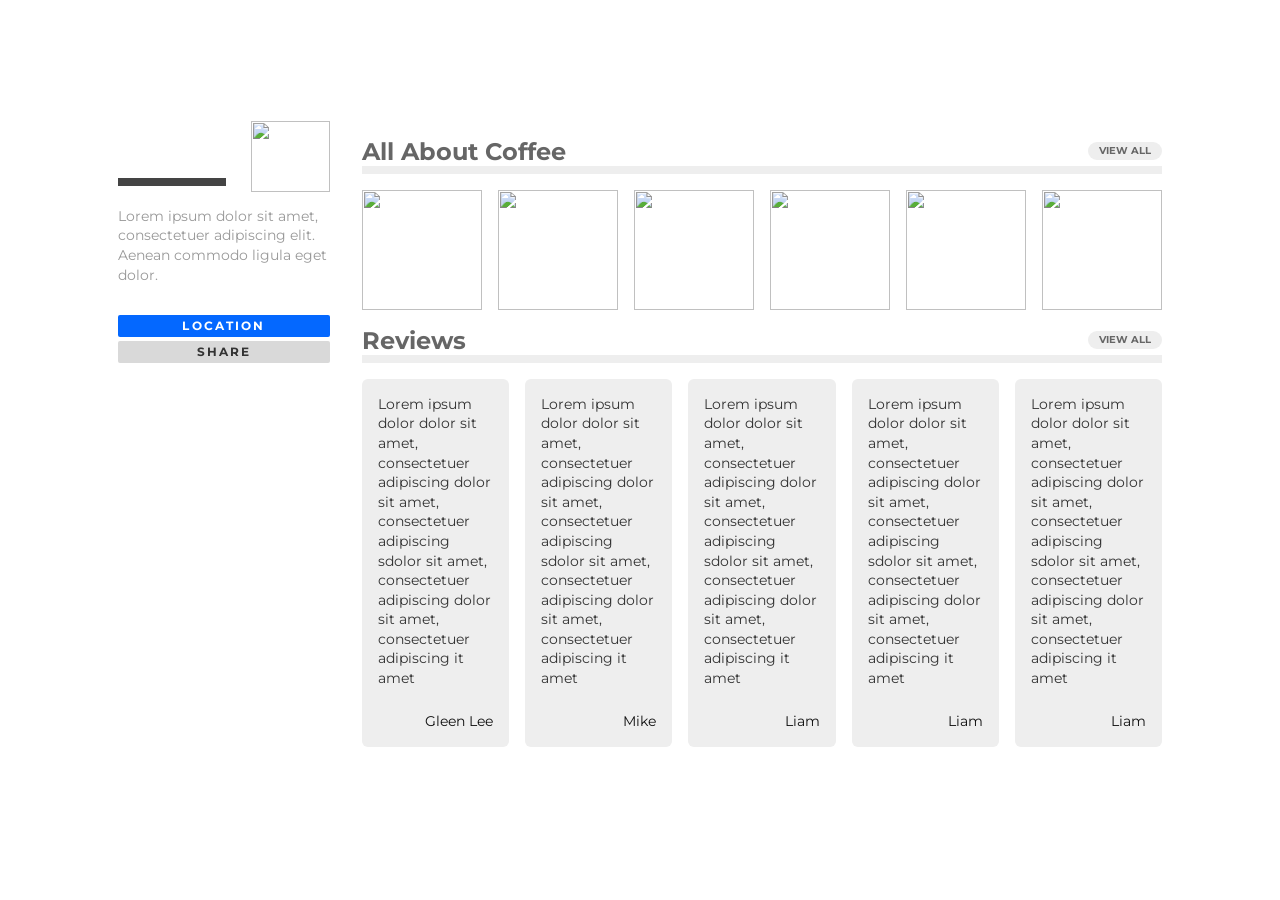
==== index.html @ b02f6714 "like lion 과제" ====
<!DOCTYPE html>
<html lang="en">
  <head>
    <title>COFFEE</title>

    <link rel="stylesheet" href="style.css" />
    <link rel="preconnect" href="https://fonts.googleapis.com" />
    <link rel="preconnect" href="https://fonts.gstatic.com" crossorigin />
    <link rel="preconnect" href="https://fonts.googleapis.com" />
    <link rel="preconnect" href="https://fonts.gstatic.com" crossorigin />
    <link
      href="https://fonts.googleapis.com/css2?family=Montserrat:wght@400;500;600;700&display=swap"
      rel="stylesheet"
    />
  </head>
  <body>
    <div class="wrapper">
      <div class="layout-container">
        <div class="layout-left">
          <div class="layout-left-content">
            <h1>MugApp</h1>
            <img src="./images/coffee-icon.png" />
          </div>
          <div class="layout-left-content">
            <p>
              Lorem ipsum dolor sit amet, consectetuer adipiscing elit. Aenean
              commodo ligula eget dolor.
            </p>
          </div>
          <div class="layout-left-content btns">
            <button type="button" class="left-btn">LOCATION</button>
            <button type="button" class="left-btn">SHARE</button>
          </div>
        </div>

        <div class="layout-right">
          <div class="layout-right-content">
            <header class="header">
              <h1>All About Coffee</h1>
              <a href="#">VIEW ALL</a>
            </header>
          </div>

          <div class="layout-right-content">
            <img src="./images/photo_1.png" />
            <img src="./images/photo_2.png" />
            <img src="./images/photo_3.png" />
            <img src="./images/photo_4.png" />
            <img src="./images/photo_5.png" />
            <img src="./images/photo_6.png" />
          </div>

          <div class="layout-right-content">
            <header class="header">
              <h1>Reviews</h1>
              <a href="#">VIEW ALL</a>
            </header>
          </div>

          <div class="layout-right-content">
            <div class="reviews">
              <div class="review">
                <p class="content">
                  Lorem ipsum dolor dolor sit amet, consectetuer adipiscing
                  dolor sit amet, consectetuer adipiscing sdolor sit amet,
                  consectetuer adipiscing dolor sit amet, consectetuer
                  adipiscing it amet
                </p>
                <p class="names">Gleen Lee</p>
              </div>
              <div class="review">
                <p class="content">
                  Lorem ipsum dolor dolor sit amet, consectetuer adipiscing
                  dolor sit amet, consectetuer adipiscing sdolor sit amet,
                  consectetuer adipiscing dolor sit amet, consectetuer
                  adipiscing it amet
                </p>
                <p class="names">Mike</p>
              </div>
              <div class="review">
                <p class="content">
                  Lorem ipsum dolor dolor sit amet, consectetuer adipiscing
                  dolor sit amet, consectetuer adipiscing sdolor sit amet,
                  consectetuer adipiscing dolor sit amet, consectetuer
                  adipiscing it amet
                </p>
                <p class="names">Liam</p>
              </div>
              <div class="review">
                <p class="content">
                  Lorem ipsum dolor dolor sit amet, consectetuer adipiscing
                  dolor sit amet, consectetuer adipiscing sdolor sit amet,
                  consectetuer adipiscing dolor sit amet, consectetuer
                  adipiscing it amet
                </p>
                <p class="names">Liam</p>
              </div>
              <div class="review">
                <p class="content">
                  Lorem ipsum dolor dolor sit amet, consectetuer adipiscing
                  dolor sit amet, consectetuer adipiscing sdolor sit amet,
                  consectetuer adipiscing dolor sit amet, consectetuer
                  adipiscing it amet
                </p>
                <p class="names">Liam</p>
              </div>
            </div>
          </div>
        </div>
      </div>
    </div>
  </body>
</html>
---- style.css ----
* {
  margin: unset;
  padding: unset;
}

:root {
  font-family: "Montserrat", sans-serif;
}

button {
  all: unset;
}

/* default settings */

/* components */

.wrapper {
  background-image: url(./images/background.png);
  min-height: 100vh;
  display: flex;
  justify-content: center;
  align-items: center;
}

.layout-container {
  max-width: 1076px;
  /* box-shadow: inset 0px 0px 20px red; */
  /* background-image: linear-gradient(to bottom, red, black); */
  display: flex;
}

.layout-left {
  border-radius: 6px 0px 0px 6px;
  background: linear-gradient(
    180deg,
    #000 0%,
    #000 0.01%,
    rgba(0, 0, 0, 0.67) 32.81%,
    rgba(0, 0, 0, 0) 100%
  );
  background-image: url(./images/sidebar-background.png);
  background-size: cover;
  padding: 0 16px 16px 16px;
}

.layout-left-content {
  display: flex;
  justify-content: space-between;
  align-items: center;
  min-width: 212px;
}

/* for layout btns */
.layout-left-content.btns {
  display: flex;
  justify-content: unset;
  flex-direction: column;
  gap: 4px;
  cursor: pointer;
}

.layout-left-content > img {
  width: 79px;
  height: 71px;
  margin-bottom: 15px;
}

.layout-left-content > h1 {
  color: #fff;
  font-family: Montserrat;
  font-size: 24px;
  font-weight: 700;
  line-height: normal;
  position: relative;
}

.layout-left-content > h1::after {
  content: "";
  position: absolute;
  display: block;
  width: 108px;
  height: 8px;
  background: #444;
}

.layout-left-content > p {
  max-width: 212px;
  color: #999;
  font-family: Montserrat;
  font-size: 14px;
  font-style: normal;
  font-weight: 400;
  line-height: 140%; /* 19.6px */
  margin-bottom: 30px;
}

.layout-left-content.btns :nth-child(1) {
  width: 100%;
  border-radius: 2px;
  background: #0468ff;
  color: #fff;
  font-family: Montserrat;
  font-size: 12px;
  font-style: normal;
  font-weight: 700;
  line-height: 120%; /* 14.4px */
  letter-spacing: 2.16px;
  min-height: 22px;
  text-align: center;
}
.layout-left-content.btns :nth-child(2) {
  width: 100%;
  border-radius: 2px;
  background: #d9d9d9;
  color: #333;
  font-family: Montserrat;
  font-size: 12px;
  font-style: normal;
  font-weight: 700;
  line-height: 120%; /* 14.4px */
  letter-spacing: 2.16px;
  text-align: center;
  min-height: 22px;
}

/* right components */

.layout-right {
  /* box-shadow: inset 0px 0px 10px blue; */
  padding: 16px;
  background-color: #fff;
  width: 100%;
}

.layout-right-content {
  /* box-shadow: inset 0px 0px 20px blue; */
  display: flex;
  margin-bottom: 16px;
  gap: 16px;
  flex-wrap: wrap;
  /* background-size: cover; */
}

.header {
  width: 100%;
  display: flex;
  justify-content: space-between;
  align-items: center;
  border-bottom: 8px solid #eee;
}

.header > h1 {
  color: #666;
  font-family: Montserrat;
  font-size: 24px;
  font-style: normal;
  font-weight: 700;
  line-height: normal;
}
.header > a {
  text-decoration: none;
  color: #666;
  font-family: Montserrat;
  font-size: 10px;
  font-style: normal;
  font-weight: 700;
  line-height: 10px; /* 100% */
  border-radius: 56px;
  background: #eee;
  padding: 4px 11px 4px 11px;
}

.layout-right-content > img {
  width: 120px;
  height: 120px;
}

.reviews {
  /* box-shadow: inset 0px 0px 20px black; */
  display: flex;
  align-items: center;
  justify-content: center;
  gap: 16px;
}

.review {
  border-radius: 6px;
  background: #eee;
  /* box-shadow: inset 0px 0px 10px red; */
  padding: 16px;
}

.content {
  /* min-width: 224px; */
  min-height: 176px;
  color: #333;
  font-family: Montserrat;
  font-size: 14px;
  font-style: normal;
  font-weight: 400;
  line-height: 140%; /* 19.6px */
  margin-bottom: 23px;
}
.names {
  color: #111;
  text-align: right;
  font-family: Montserrat;
  font-size: 14px;
  font-style: normal;
  font-weight: 400;
  line-height: 140%; /* 19.6px */
}
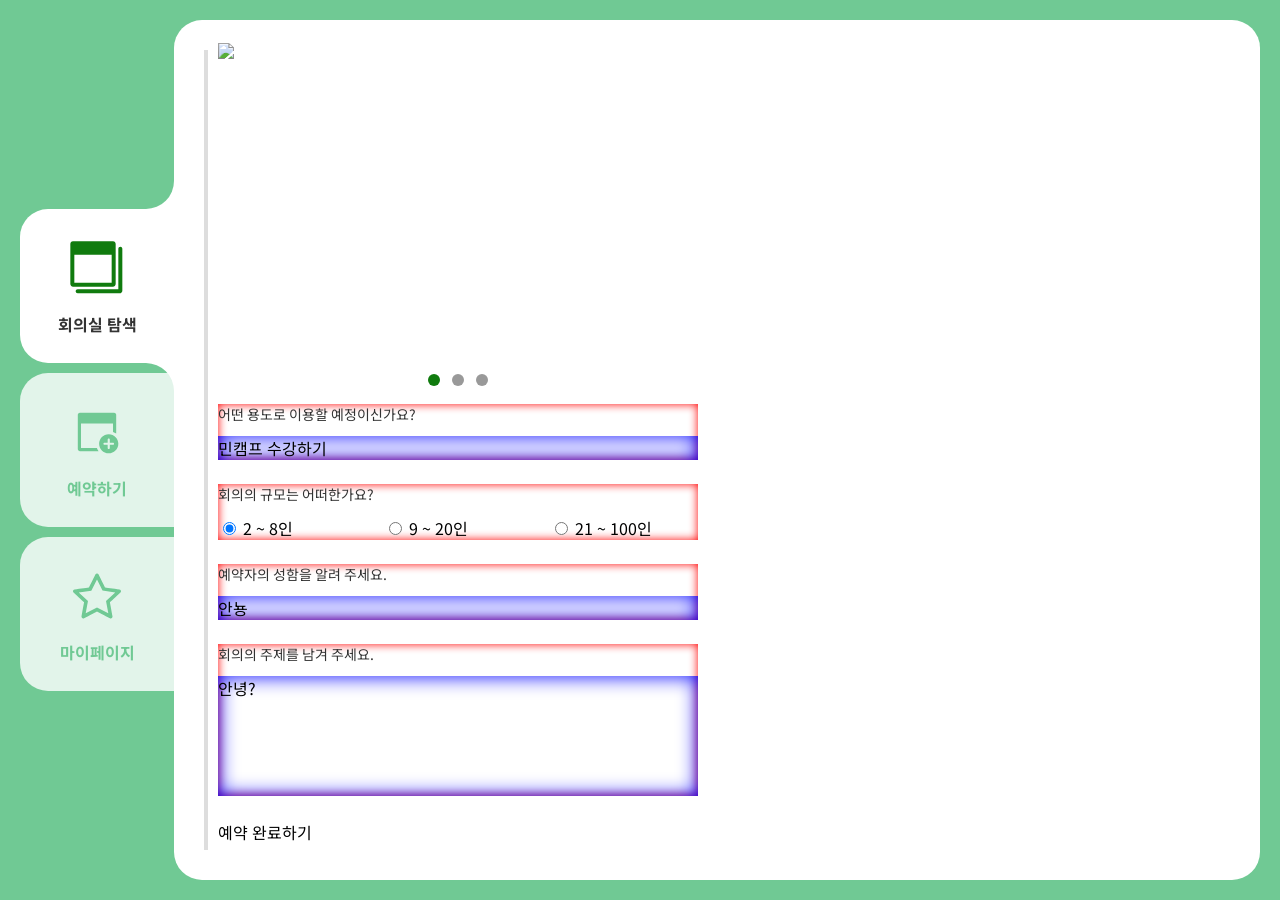
==== commit c0120220: "Add files via upload" ====
--- a/index.html
+++ b/index.html
@@ -1,113 +1,541 @@
 <!DOCTYPE html>
-<html lang="en">
-  <head>
-    <title>COFFEE</title>
-
-    <link rel="stylesheet" href="style.css" />
-    <link rel="preconnect" href="https://fonts.googleapis.com" />
-    <link rel="preconnect" href="https://fonts.gstatic.com" crossorigin />
-    <link rel="preconnect" href="https://fonts.googleapis.com" />
-    <link rel="preconnect" href="https://fonts.gstatic.com" crossorigin />
-    <link
-      href="https://fonts.googleapis.com/css2?family=Montserrat:wght@400;500;600;700&display=swap"
-      rel="stylesheet"
-    />
-  </head>
-  <body>
-    <div class="wrapper">
-      <div class="layout-container">
-        <div class="layout-left">
-          <div class="layout-left-content">
-            <h1>MugApp</h1>
-            <img src="./images/coffee-icon.png" />
-          </div>
-          <div class="layout-left-content">
-            <p>
-              Lorem ipsum dolor sit amet, consectetuer adipiscing elit. Aenean
-              commodo ligula eget dolor.
-            </p>
-          </div>
-          <div class="layout-left-content btns">
-            <button type="button" class="left-btn">LOCATION</button>
-            <button type="button" class="left-btn">SHARE</button>
-          </div>
-        </div>
-
-        <div class="layout-right">
-          <div class="layout-right-content">
-            <header class="header">
-              <h1>All About Coffee</h1>
-              <a href="#">VIEW ALL</a>
-            </header>
-          </div>
-
-          <div class="layout-right-content">
-            <img src="./images/photo_1.png" />
-            <img src="./images/photo_2.png" />
-            <img src="./images/photo_3.png" />
-            <img src="./images/photo_4.png" />
-            <img src="./images/photo_5.png" />
-            <img src="./images/photo_6.png" />
-          </div>
-
-          <div class="layout-right-content">
-            <header class="header">
-              <h1>Reviews</h1>
-              <a href="#">VIEW ALL</a>
-            </header>
-          </div>
-
-          <div class="layout-right-content">
-            <div class="reviews">
-              <div class="review">
-                <p class="content">
-                  Lorem ipsum dolor dolor sit amet, consectetuer adipiscing
-                  dolor sit amet, consectetuer adipiscing sdolor sit amet,
-                  consectetuer adipiscing dolor sit amet, consectetuer
-                  adipiscing it amet
-                </p>
-                <p class="names">Gleen Lee</p>
-              </div>
-              <div class="review">
-                <p class="content">
-                  Lorem ipsum dolor dolor sit amet, consectetuer adipiscing
-                  dolor sit amet, consectetuer adipiscing sdolor sit amet,
-                  consectetuer adipiscing dolor sit amet, consectetuer
-                  adipiscing it amet
-                </p>
-                <p class="names">Mike</p>
-              </div>
-              <div class="review">
-                <p class="content">
-                  Lorem ipsum dolor dolor sit amet, consectetuer adipiscing
-                  dolor sit amet, consectetuer adipiscing sdolor sit amet,
-                  consectetuer adipiscing dolor sit amet, consectetuer
-                  adipiscing it amet
-                </p>
-                <p class="names">Liam</p>
-              </div>
-              <div class="review">
-                <p class="content">
-                  Lorem ipsum dolor dolor sit amet, consectetuer adipiscing
-                  dolor sit amet, consectetuer adipiscing sdolor sit amet,
-                  consectetuer adipiscing dolor sit amet, consectetuer
-                  adipiscing it amet
-                </p>
-                <p class="names">Liam</p>
-              </div>
-              <div class="review">
-                <p class="content">
-                  Lorem ipsum dolor dolor sit amet, consectetuer adipiscing
-                  dolor sit amet, consectetuer adipiscing sdolor sit amet,
-                  consectetuer adipiscing dolor sit amet, consectetuer
-                  adipiscing it amet
-                </p>
-                <p class="names">Liam</p>
-              </div>
-            </div>
-          </div>
-        </div>
-      </div>
-    </div>
-  </body>
+<html>
+	<head>
+		<title>대시보드</title>
+		<link rel="preconnect" href="https://fonts.googleapis.com">
+		<link rel="preconnect" href="https://fonts.gstatic.com" crossorigin>
+		<link href="https://fonts.googleapis.com/css2?family=Noto+Sans+KR:wght@400;700&display=swap" rel="stylesheet">
+		<link rel="stylesheet" href="style.css">
+	</head>
+	<body>
+
+		
+		<div class="root">
+			<header class="root-header">
+
+				<button class="root-button is_active" type="button" data-nav-button>
+					<i class="root-icon">
+						<svg width="64" height="64" viewBox="0 0 64 64" fill="none" xmlns="http://www.w3.org/2000/svg">
+							<path d="M53.3333 53.3279H12.6666C11.5626 53.3279 10.6666 54.2239 10.6666 55.3279C10.6666 56.4319 11.5626 57.3279 12.6666 57.3279H54.6666C56.08 57.3279 57.3333 56.0772 57.3333 54.6612V12.6612C57.3333 11.5572 56.4373 10.6612 55.3333 10.6612C54.2293 10.6612 53.3333 11.5572 53.3333 12.6612V53.3279ZM50.6666 7.99455C50.6666 6.71988 49.656 5.32788 48 5.32788H7.99998C6.34665 5.32788 5.33331 6.71188 5.33331 7.99455V47.9945C5.33331 49.6505 6.71998 50.6612 7.99998 50.6612H48C49.2746 50.6612 50.6666 49.6505 50.6666 47.9945V7.99455ZM46.6666 18.6612V46.6612H9.33331V18.6612H46.6666Z" fill="currentColor"/>
+							</svg>
+					</i>
+					<strong>회의실 탐색</strong>
+				</button>
+				<button class="root-button" type="button" data-nav-button>
+					<i class="root-icon">
+						<svg width="64" height="64" viewBox="0 0 64 64" fill="none" xmlns="http://www.w3.org/2000/svg">
+							<path d="M46.6693 34.6666C53.5493 34.6666 58.6667 40.2853 58.6667 46.664C58.6667 53.544 53.0533 58.6613 46.6693 58.6613C39.7733 58.6613 34.6693 53.0293 34.6693 46.664C34.6693 40.248 39.8267 34.6666 46.6693 34.6666ZM34 55.9973H10.6667C9.38667 55.9973 8 54.9866 8 53.3306V10.664C8 9.38131 9.01333 7.99731 10.6667 7.99731H53.3333C54.9893 7.99731 56 9.38931 56 10.664V34.0053C54.7867 33.1093 53.4427 32.384 52 31.864V21.3306H12V51.9973H31.8587C32.3787 53.44 33.104 54.784 34 55.9973ZM48.0027 45.3306V41.3306C48.0027 40.624 47.376 39.9973 46.6693 39.9973C45.96 39.9973 45.336 40.624 45.336 41.3306V45.3306H41.336C40.6267 45.3306 40.0027 45.9573 40.0027 46.664C40.0027 47.3706 40.6267 47.9973 41.336 47.9973H45.336V51.9973C45.336 52.704 45.96 53.3306 46.6693 53.3306C47.376 53.3306 48.0027 52.704 48.0027 51.9973V47.9973H52C52.7093 47.9973 53.3333 47.3706 53.3333 46.664C53.3333 45.9573 52.7093 45.3306 52 45.3306H48.0027Z" fill="currentColor"/>
+							</svg>
+							
+					</i>
+					<strong>예약하기</strong>
+				</button>
+				<button class="root-button" type="button" data-nav-button>
+					<i class="root-icon">
+						<svg width="64" height="64" viewBox="0 0 64 64" fill="none" xmlns="http://www.w3.org/2000/svg">
+							<path d="M29.966 5.24674C30.344 4.48337 31.136 4 32 4C32.867 4 33.656 4.48337 34.034 5.24674C36.956 11.1356 41.984 21.2804 41.984 21.2804C41.984 21.2804 53.417 22.8248 60.05 23.7238C61.259 23.8859 62 24.8909 62 25.9255C62 26.4855 61.784 27.0543 61.307 27.5053C56.477 32.0383 48.161 39.8577 48.161 39.8577C48.161 39.8577 50.192 50.9604 51.368 57.4004C51.617 58.7621 50.543 60 49.142 60C48.776 60 48.41 59.9145 48.077 59.7377C42.173 56.6488 32 51.3347 32 51.3347C32 51.3347 21.827 56.6488 15.923 59.7377C15.59 59.9145 15.221 60 14.855 60C13.46 60 12.38 58.7592 12.632 57.4004C13.811 50.9604 15.842 39.8577 15.842 39.8577C15.842 39.8577 7.523 32.0383 2.696 27.5053C2.216 27.0543 2 26.4855 2 25.9284C2 24.8909 2.747 23.8829 3.953 23.7238C10.586 22.8248 22.016 21.2804 22.016 21.2804C22.016 21.2804 27.047 11.1356 29.966 5.24674ZM32 11.2387L24.917 25.3625L9.179 27.4817L20.723 38.2189L17.879 53.7074L32 46.3242L46.121 53.7074L43.268 38.2749L54.821 27.4817L38.879 25.2535L32 11.2387Z" fill="currentColor"/>
+							</svg>
+							
+					</i>
+					<strong>마이페이지</strong>
+				</button>
+
+			</header>
+			<main class="root-main">
+
+				<div class="page">
+					<div class="page-main" style="display: none;">
+				
+						<section class="paper">
+							<header class="paper-header">
+
+								<div class="paper-title">
+									<h1>회의실 탐색</h1>
+									<p>회의실을 탐색 할 수 있습니다.</p>
+								</div>
+
+								<div class="paper-action">
+									<button class="action type_filtering" type="button">검색 필터링</button>
+								</div>
+
+							</header>
+							<div class="paper-main">
+
+								<section class="paper-board">
+									<header class="paper-board-header">
+										<h2>5층</h2>
+										<p>3개의 회의실</p>
+									</header>
+									<div class="paper-board-main">
+
+										<ul class="l_row">
+											<li class="l_col l_col_4_12">
+												<div class="card">
+												</div>
+											</li>
+											<li class="l_col l_col_4_12">
+												<div class="card">
+												</div>
+											</li>
+											<li class="l_col l_col_4_12">
+												<div class="card">
+												</div>
+											</li>
+											<li class="l_col l_col_4_12">
+												<div class="card">
+												</div>
+											</li>
+											<li class="l_col l_col_4_12">
+												<div class="card">
+												</div>
+											</li>
+											<li class="l_col l_col_4_12">
+												<div class="card">
+												</div>
+											</li>
+											<li class="l_col l_col_4_12">
+												<div class="card">
+												</div>
+											</li>
+											<li class="l_col l_col_4_12">
+												<div class="card">
+												</div>
+											</li>
+											<li class="l_col l_col_4_12">
+												<div class="card">
+												</div>
+											</li>
+											<li class="l_col l_col_4_12">
+												<div class="card">
+												</div>
+											</li>
+											<li class="l_col l_col_4_12">
+												<div class="card">
+												</div>
+											</li>
+											<li class="l_col l_col_4_12">
+												<div class="card">
+												</div>
+											</li>
+										</ul>
+
+									</div>
+								</section>
+								<section class="paper-board">
+									<header class="paper-board-header">
+										<h2>6층</h2>
+										<p>3개의 회의실</p>
+									</header>
+									<div class="paper-board-main">
+
+										<ul class="l_row">
+											<li class="l_col l_col_4_12">
+												<div class="card">
+												</div>
+											</li>
+											<li class="l_col l_col_4_12">
+												<div class="card">
+												</div>
+											</li>
+											<li class="l_col l_col_4_12">
+												<div class="card">
+												</div>
+											</li>
+											<li class="l_col l_col_4_12">
+												<div class="card">
+												</div>
+											</li>
+											<li class="l_col l_col_4_12">
+												<div class="card">
+												</div>
+											</li>
+											<li class="l_col l_col_4_12">
+												<div class="card">
+												</div>
+											</li>
+											<li class="l_col l_col_4_12">
+												<div class="card">
+												</div>
+											</li>
+											<li class="l_col l_col_4_12">
+												<div class="card">
+												</div>
+											</li>
+											<li class="l_col l_col_4_12">
+												<div class="card">
+												</div>
+											</li>
+											<li class="l_col l_col_4_12">
+												<div class="card">
+												</div>
+											</li>
+											<li class="l_col l_col_4_12">
+												<div class="card">
+												</div>
+											</li>
+											<li class="l_col l_col_4_12">
+												<div class="card">
+												</div>
+											</li>
+										</ul>
+
+									</div>
+								</section>
+								<section class="paper-board">
+									<header class="paper-board-header">
+										<h2>7층</h2>
+										<p>3개의 회의실</p>
+									</header>
+									<div class="paper-board-main">
+
+										<ul class="l_row">
+											<li class="l_col l_col_4_12">
+												<div class="card">
+												</div>
+											</li>
+											<li class="l_col l_col_4_12">
+												<div class="card">
+												</div>
+											</li>
+											<li class="l_col l_col_4_12">
+												<div class="card">
+												</div>
+											</li>
+											<li class="l_col l_col_4_12">
+												<div class="card">
+												</div>
+											</li>
+											<li class="l_col l_col_4_12">
+												<div class="card">
+												</div>
+											</li>
+											<li class="l_col l_col_4_12">
+												<div class="card">
+												</div>
+											</li>
+											<li class="l_col l_col_4_12">
+												<div class="card">
+												</div>
+											</li>
+											<li class="l_col l_col_4_12">
+												<div class="card">
+												</div>
+											</li>
+											<li class="l_col l_col_4_12">
+												<div class="card">
+												</div>
+											</li>
+											<li class="l_col l_col_4_12">
+												<div class="card">
+												</div>
+											</li>
+											<li class="l_col l_col_4_12">
+												<div class="card">
+												</div>
+											</li>
+											<li class="l_col l_col_4_12">
+												<div class="card">
+												</div>
+											</li>
+										</ul>
+
+									</div>
+								</section>
+								<section class="paper-board">
+									<header class="paper-board-header">
+										<h2>8층</h2>
+										<p>3개의 회의실</p>
+									</header>
+									<div class="paper-board-main">
+
+										<ul class="l_row">
+											<li class="l_col l_col_4_12">
+												<div class="card">
+												</div>
+											</li>
+											<li class="l_col l_col_4_12">
+												<div class="card">
+												</div>
+											</li>
+											<li class="l_col l_col_4_12">
+												<div class="card">
+												</div>
+											</li>
+											<li class="l_col l_col_4_12">
+												<div class="card">
+												</div>
+											</li>
+											<li class="l_col l_col_4_12">
+												<div class="card">
+												</div>
+											</li>
+											<li class="l_col l_col_4_12">
+												<div class="card">
+												</div>
+											</li>
+											<li class="l_col l_col_4_12">
+												<div class="card">
+												</div>
+											</li>
+											<li class="l_col l_col_4_12">
+												<div class="card">
+												</div>
+											</li>
+											<li class="l_col l_col_4_12">
+												<div class="card">
+												</div>
+											</li>
+											<li class="l_col l_col_4_12">
+												<div class="card">
+												</div>
+											</li>
+											<li class="l_col l_col_4_12">
+												<div class="card">
+												</div>
+											</li>
+											<li class="l_col l_col_4_12">
+												<div class="card">
+												</div>
+											</li>
+										</ul>
+
+									</div>
+								</section>
+								<section class="paper-board">
+									<header class="paper-board-header">
+										<h2>9층</h2>
+										<p>3개의 회의실</p>
+									</header>
+									<div class="paper-board-main">
+
+										<ul class="l_row">
+											<li class="l_col l_col_4_12">
+												<div class="card">
+												</div>
+											</li>
+											<li class="l_col l_col_4_12">
+												<div class="card">
+												</div>
+											</li>
+											<li class="l_col l_col_4_12">
+												<div class="card">
+												</div>
+											</li>
+											<li class="l_col l_col_4_12">
+												<div class="card">
+												</div>
+											</li>
+											<li class="l_col l_col_4_12">
+												<div class="card">
+												</div>
+											</li>
+											<li class="l_col l_col_4_12">
+												<div class="card">
+												</div>
+											</li>
+											<li class="l_col l_col_4_12">
+												<div class="card">
+												</div>
+											</li>
+											<li class="l_col l_col_4_12">
+												<div class="card">
+												</div>
+											</li>
+											<li class="l_col l_col_4_12">
+												<div class="card">
+												</div>
+											</li>
+											<li class="l_col l_col_4_12">
+												<div class="card">
+												</div>
+											</li>
+											<li class="l_col l_col_4_12">
+												<div class="card">
+												</div>
+											</li>
+											<li class="l_col l_col_4_12">
+												<div class="card">
+												</div>
+											</li>
+										</ul>
+
+									</div>
+								</section>
+								<section class="paper-board">
+									<header class="paper-board-header">
+										<h2>10층</h2>
+										<p>3개의 회의실</p>
+									</header>
+									<div class="paper-board-main">
+
+										<ul class="l_row">
+											<li class="l_col l_col_4_12">
+												<div class="card">
+												</div>
+											</li>
+											<li class="l_col l_col_4_12">
+												<div class="card">
+												</div>
+											</li>
+											<li class="l_col l_col_4_12">
+												<div class="card">
+												</div>
+											</li>
+											<li class="l_col l_col_4_12">
+												<div class="card">
+												</div>
+											</li>
+											<li class="l_col l_col_4_12">
+												<div class="card">
+												</div>
+											</li>
+											<li class="l_col l_col_4_12">
+												<div class="card">
+												</div>
+											</li>
+											<li class="l_col l_col_4_12">
+												<div class="card">
+												</div>
+											</li>
+											<li class="l_col l_col_4_12">
+												<div class="card">
+												</div>
+											</li>
+											<li class="l_col l_col_4_12">
+												<div class="card">
+												</div>
+											</li>
+											<li class="l_col l_col_4_12">
+												<div class="card">
+												</div>
+											</li>
+											<li class="l_col l_col_4_12">
+												<div class="card">
+												</div>
+											</li>
+											<li class="l_col l_col_4_12">
+												<div class="card">
+												</div>
+											</li>
+										</ul>
+
+									</div>
+								</section>
+
+
+							</div>
+						</section>
+					
+					</div>
+					<hr class="page-handler">
+					<div class="page-aside">
+
+						<div class="panel">
+							<div class="slider">
+								<div class="slider-main">
+
+									<div class="slider-contents">
+										<div class="slider-item">
+											<img src="images/slide.png">
+										</div>
+										<div class="slider-item">
+											<img src="images/slide.png">
+										</div>
+										<div class="slider-item">
+											<img src="images/slide.png">
+										</div>
+									</div>
+
+									<button class="slider-button type_previous" type="button"><i class="ir">이전</i></button>
+									<button class="slider-button type_next" type="button"><i class="ir">다음</i></button>
+								</div>
+
+								<div class="slider-pager">
+									<button class="slider-pager-item is_active" type="button"><i class="ir">1</i></button>
+									<button class="slider-pager-item" type="button"><i class="ir">2</i></button>
+									<button class="slider-pager-item" type="button"><i class="ir">3</i></button>
+								</div>
+
+							</div>
+							<form class="form" action="https://youtube.com/veamcamp">
+
+								<fieldset>
+
+									<legend><i class="ir">회의실 예약</i></legend>
+
+									<div class="form-field">
+										<label 
+											class="form-field-label" 
+											for="type">어떤 용도로 이용할 예정이신가요?
+										</label>
+										<div class="">
+											<select id="type">
+												<option>디자이너와의 티타임</option>
+												<option>원명님과 던파 한판</option>
+												<option>가희님과 신전 떡볶이 먹방</option>
+												<option selected>민캠프 수강하기</option>
+												<option>지성님과 헤드셋 테크 리뷰</option>
+												<option>소정님과 주먹밥 만들기</option>
+												<option>해리님과 고양이 빗질</option>
+											</select>
+										</div>
+									</div>
+
+									<div class="form-field">
+										<label class="form-field-label" for="size">회의의 규모는 어떠한가요?</label>
+										<ul class="l_row">
+											<li class="l_col l_col_4_12">
+												<label>
+													<input id="size" name="size" type="radio" value="2~8" checked>
+													<span>2 ~ 8인</span>
+												</label>
+											</li>
+											<li class="l_col l_col_4_12">
+												<label>
+													<input name="size" type="radio" value="9~20">
+													<span>9 ~ 20인</span>
+												</label>
+											</li>
+											<li class="l_col l_col_4_12">
+												<label>
+													<input name="size" type="radio" value="21~100">
+													<span>21 ~ 100인</span>
+												</label>
+											</li>
+										</ul>
+									</div>
+
+									<div class="form-field">
+										<label class="form-field-label" for="name">예약자의 성함을 알려 주세요.</label>
+										<div class="">
+											<input id="name" type="text" placeholder="실명으로 작성 해주세요." value="안뇽">
+										</div>
+									</div>
+
+									<div class="form-field">
+										<label class="form-field-label" for="description">회의의 주제를 남겨 주세요.</label>
+										<div class="">
+											<textarea id="description" rows="5" placeholder="주제에 대한 짧은 요약">안녕?
+											</textarea>
+										</div>
+									</div>
+
+									<div class="form-footer">
+										<button type="submit">예약 완료하기</button>
+									</div>
+
+								</fieldset>
+
+							</form>
+						</div>
+
+					</div>
+				</div>
+
+			</main>
+		</div>
+
+
+		<script src="script.js"></script>
+	</body>
 </html>
--- a/style.css
+++ b/style.css
@@ -1,213 +1,447 @@
-* {
-  margin: unset;
-  padding: unset;
-}
-
+/* Resets */
+body, p, ul {
+	margin: unset;
+	padding: unset;
+}
+
+li {
+	list-style-type: none;
+}
+
+h1, h2 {
+	margin: unset;
+	font-size: unset;
+	font-weight: unset;
+}
+
+hr,
+button {
+	all: unset;
+}
+
+fieldset,
+legend {
+	all: unset;
+	display: block;
+	inline-size: 100%;
+}
+
+input[type="text"],
+input[type="password"],
+select {
+	all: unset;
+	display: block;
+	inline-size: 100%;
+	box-shadow: inset 0 0 20px blue;
+}
+
+textarea {
+	all: unset;
+	display: block;
+	inline-size: 100%;
+	box-shadow: inset 0 0 20px blue;
+}
+
+img {
+	max-width: 100%;
+}
+
+/* Typography */
 :root {
-  font-family: "Montserrat", sans-serif;
-}
-
-button {
-  all: unset;
-}
-
-/* default settings */
-
-/* components */
-
-.wrapper {
-  background-image: url(./images/background.png);
-  min-height: 100vh;
-  display: flex;
-  justify-content: center;
-  align-items: center;
-}
-
-.layout-container {
-  max-width: 1076px;
-  /* box-shadow: inset 0px 0px 20px red; */
-  /* background-image: linear-gradient(to bottom, red, black); */
-  display: flex;
-}
-
-.layout-left {
-  border-radius: 6px 0px 0px 6px;
-  background: linear-gradient(
-    180deg,
-    #000 0%,
-    #000 0.01%,
-    rgba(0, 0, 0, 0.67) 32.81%,
-    rgba(0, 0, 0, 0) 100%
-  );
-  background-image: url(./images/sidebar-background.png);
-  background-size: cover;
-  padding: 0 16px 16px 16px;
-}
-
-.layout-left-content {
-  display: flex;
-  justify-content: space-between;
-  align-items: center;
-  min-width: 212px;
-}
-
-/* for layout btns */
-.layout-left-content.btns {
-  display: flex;
-  justify-content: unset;
-  flex-direction: column;
-  gap: 4px;
-  cursor: pointer;
-}
-
-.layout-left-content > img {
-  width: 79px;
-  height: 71px;
-  margin-bottom: 15px;
-}
-
-.layout-left-content > h1 {
-  color: #fff;
-  font-family: Montserrat;
-  font-size: 24px;
-  font-weight: 700;
-  line-height: normal;
-  position: relative;
-}
-
-.layout-left-content > h1::after {
-  content: "";
-  position: absolute;
-  display: block;
-  width: 108px;
-  height: 8px;
-  background: #444;
-}
-
-.layout-left-content > p {
-  max-width: 212px;
-  color: #999;
-  font-family: Montserrat;
-  font-size: 14px;
-  font-style: normal;
-  font-weight: 400;
-  line-height: 140%; /* 19.6px */
-  margin-bottom: 30px;
-}
-
-.layout-left-content.btns :nth-child(1) {
-  width: 100%;
-  border-radius: 2px;
-  background: #0468ff;
-  color: #fff;
-  font-family: Montserrat;
-  font-size: 12px;
-  font-style: normal;
-  font-weight: 700;
-  line-height: 120%; /* 14.4px */
-  letter-spacing: 2.16px;
-  min-height: 22px;
-  text-align: center;
-}
-.layout-left-content.btns :nth-child(2) {
-  width: 100%;
-  border-radius: 2px;
-  background: #d9d9d9;
-  color: #333;
-  font-family: Montserrat;
-  font-size: 12px;
-  font-style: normal;
-  font-weight: 700;
-  line-height: 120%; /* 14.4px */
-  letter-spacing: 2.16px;
-  text-align: center;
-  min-height: 22px;
-}
-
-/* right components */
-
-.layout-right {
-  /* box-shadow: inset 0px 0px 10px blue; */
-  padding: 16px;
-  background-color: #fff;
-  width: 100%;
-}
-
-.layout-right-content {
-  /* box-shadow: inset 0px 0px 20px blue; */
-  display: flex;
-  margin-bottom: 16px;
-  gap: 16px;
-  flex-wrap: wrap;
-  /* background-size: cover; */
-}
-
-.header {
-  width: 100%;
-  display: flex;
-  justify-content: space-between;
-  align-items: center;
-  border-bottom: 8px solid #eee;
-}
-
-.header > h1 {
-  color: #666;
-  font-family: Montserrat;
-  font-size: 24px;
-  font-style: normal;
-  font-weight: 700;
-  line-height: normal;
-}
-.header > a {
-  text-decoration: none;
-  color: #666;
-  font-family: Montserrat;
-  font-size: 10px;
-  font-style: normal;
-  font-weight: 700;
-  line-height: 10px; /* 100% */
-  border-radius: 56px;
-  background: #eee;
-  padding: 4px 11px 4px 11px;
-}
-
-.layout-right-content > img {
-  width: 120px;
-  height: 120px;
-}
-
-.reviews {
-  /* box-shadow: inset 0px 0px 20px black; */
-  display: flex;
-  align-items: center;
-  justify-content: center;
-  gap: 16px;
-}
-
-.review {
-  border-radius: 6px;
-  background: #eee;
-  /* box-shadow: inset 0px 0px 10px red; */
-  padding: 16px;
-}
-
-.content {
-  /* min-width: 224px; */
-  min-height: 176px;
-  color: #333;
-  font-family: Montserrat;
-  font-size: 14px;
-  font-style: normal;
-  font-weight: 400;
-  line-height: 140%; /* 19.6px */
-  margin-bottom: 23px;
-}
-.names {
-  color: #111;
-  text-align: right;
-  font-family: Montserrat;
-  font-size: 14px;
-  font-style: normal;
-  font-weight: 400;
-  line-height: 140%; /* 19.6px */
-}
+	font-family: 'Noto Sans KR', sans-serif;
+}
+
+/* CSS Variables */
+:root {
+
+	--color-gray-10: #eee;
+	--color-gray-20: #ddd;
+	--color-gray-40: #999;
+
+	--color-primary-10: #E2F4EA;
+	--color-primary-40: #70C994;
+	--color-primary-80: #107B0E;
+
+	--color-white: #fff;
+}
+
+/* Layouts */
+.l_row {
+	display: grid; 
+	grid-template-columns: repeat( 12, 1fr ); 
+	gap: 18px;
+}
+
+.l_row_thin {
+	gap: 4px;
+}
+
+.l_col_12_12 { grid-column: auto / span 12; }
+.l_col_11_12 { grid-column: auto / span 11; }
+.l_col_10_12 { grid-column: auto / span 10; }
+.l_col_9_12  { grid-column: auto / span 9; }
+.l_col_8_12  { grid-column: auto / span 8; }
+.l_col_7_12  { grid-column: auto / span 7; }
+.l_col_6_12  { grid-column: auto / span 6; }
+.l_col_5_12  { grid-column: auto / span 5; }
+.l_col_4_12  { grid-column: auto / span 4; }
+.l_col_3_12  { grid-column: auto / span 3; }
+.l_col_2_12  { grid-column: auto / span 2; }
+.l_col_1_12  { grid-column: auto / span 1; }
+
+
+/* Commons */
+/* 스크롤바 커스텀 시작 */
+::-webkit-scrollbar {
+    width: 20px;
+    height: 20px;
+}
+
+/* 스크롤바 핸들 */
+::-webkit-scrollbar-thumb {
+	background-color: var(--color-primary-40);
+	border-radius: 12px;
+	box-shadow: inset 0 0 0 4px var(--color-white);
+}
+
+/* 스크롤바 배경 */
+::-webkit-scrollbar-track {
+	background-color: var(--color-primary-10);
+	border: 6px solid var(--color-white);
+	border-radius: 12px;
+}
+
+.ir {
+	position: absolute;
+	clip: rect(0 0 0 0);
+	width: 1px;
+	height: 1px;
+	margin: -1px;
+	overflow: hidden;
+}
+
+
+/* Components */
+body {
+	background-color: var(--color-primary-40);
+}
+
+.root {
+	height: 100vh;
+	display: flex;
+	padding: 20px;
+	box-sizing: border-box;
+}
+
+.root-header {
+	width: 154px;
+	flex-shrink: 0;
+	display: flex;
+	flex-direction: column;
+	justify-content: center;
+	gap: 10px;
+}
+
+.root-button {
+	background-color: var(--color-primary-10);
+	aspect-ratio: 1/1;
+	flex-shrink: 0;
+	border-radius: 28px 0 0 28px;
+	position: relative;
+
+	display: flex;
+	flex-direction: column;
+	justify-content: center;
+	align-items: center;
+	gap: 12px;
+
+	font-weight: 700;
+	color: var(--color-primary-40);
+}
+
+.root-button.is_active::before,
+.root-button.is_active::after {
+	content: ' ';
+	position: absolute;
+	right: 0;
+	width: 56px;
+	height: 56px;
+	border-radius: 50%;
+	/*
+	background-image: url(images/corner.svg);
+	*/
+	/*
+	박스 쉐도우 공부를 위해 남겨놓음
+	box-shadow: 0 0 20px 20px red;
+	*/
+	box-shadow: 28px 28px 0 0 var(--color-white);
+	background-size: contain;
+}
+
+.root-button.is_active::before {
+	top: 0;
+	transform: translateY(-100%);
+}
+
+.root-button.is_active::after {
+	bottom: 0;
+	transform: translateY(100%) rotateX(180deg);
+}
+
+.root-button.is_active {
+	background-color: var(--color-white);
+	z-index: 10;
+	color: var(--color-primary-80);
+}
+
+.root-button.is_active strong {
+	color: #333;
+}
+
+.root-icon {
+	width: 64px;
+	height: 64px;
+	transform: scale(0.8);
+	transition: transform .4s;
+}
+
+.root-button.is_active .root-icon {
+	transform: scale(1);
+}
+
+.root-main {
+	flex-grow: 1;
+	flex-basis: 0;
+	min-width: 0;
+	background-color: var(--color-white);
+	border-radius: 28px;
+	padding: 20px;
+	position: relative;
+	z-index: 10;
+}
+
+.page {
+	height: 100%;
+	display: flex;
+}
+
+.page-main {
+	flex-grow: 1;
+	flex-basis: 0;
+	min-width: 0;
+}
+
+.page-aside {
+	width: 480px;
+	flex-shrink: 0;
+}
+
+.page-handler {
+	width: 4px;
+	background-color: var(--color-gray-20);
+	margin: 10px 10px;
+	cursor: grab;
+}
+
+.paper {
+	height: 100%;
+	display: flex;
+	flex-direction: column;
+}
+
+.paper-header {
+	display: flex;
+	gap: 12px;
+	min-height: 60px;
+	box-sizing: border-box;
+	border-bottom: 1px solid var(--color-gray-40);
+}
+
+.paper-title {
+	flex-grow: 1;
+	flex-basis: 0;
+	min-width: 0;
+	padding: 10px 0;
+	display: flex;
+	flex-wrap: wrap;
+	align-items: baseline;
+	gap: 0 12px;
+	margin: auto 0;
+}
+
+.paper-title h1 {
+	font-size: 28px;
+	font-weight: 700;;
+}
+
+.paper-title p {
+	color: var(--color-gray-40);
+}
+
+.paper-action {
+	margin-left: auto;
+	margin-top: auto;
+	margin-bottom: auto;
+}
+
+.paper-main {
+	flex-grow: 1;
+	overflow: auto;
+	padding-right: 10px;
+}
+
+.paper-board {
+	margin: 40px 0;
+}
+
+.paper-board-header {
+	height: 60px;
+	display: flex;
+	gap: 12px;
+	align-items: center;
+
+	background-color: var(--color-white);
+	/*
+		뒷 배경이 비쳐보이게	
+		backdrop-filter: blur(20px);
+	*/
+
+	position: sticky;
+	top: 0;
+	left: 0;
+}
+
+.paper-board-header h2 {
+	font-size: 24px;
+}
+
+.paper-board-header p {
+	font-size: 16px;
+	display: flex;
+	align-items: center;
+	color: var(--color-gray-40);
+	gap: 12px;
+}
+
+.paper-board-header p::before {
+	content: ' ';
+	width: 30px;
+	height: 1px;
+	opacity: 0.5;
+	background-color: currentColor;
+}
+
+.action {
+	display: block;
+	width: 48px;
+	height: 48px;
+	overflow: hidden;
+}
+
+.action::before {
+	content: ' ';
+	display: block;
+	width: 48px;
+	height: 48px;
+}
+
+.action.type_filtering::before {
+	background-image: url(images/icon-filtering.svg);
+}
+
+/* 임시 코드 */
+.card {
+	background-color: var(--color-gray-10);
+	aspect-ratio: 12 / 16;
+}
+
+
+.panel {
+	height: 100%;
+}
+
+.slider-main {
+	aspect-ratio: 1032 / 680;
+
+	overflow: hidden;
+
+	position: relative;
+}
+
+.slider-contents {
+	display: flex;
+}
+
+.slider-button {
+	position: absolute;
+	top: 0;
+	bottom: 0;
+	margin: auto -40px;
+	background-color: #333;
+	width: 40px;
+	height: 40px;
+	transition: margin .4s;
+}
+
+.slider-button.type_previous {
+	left: 0;
+}
+
+.slider-button.type_next {
+	right: 0;
+}
+
+.slider-main:hover .slider-button {
+	margin: auto 0;
+}
+
+
+.slider-item {
+	width: 100%;
+	flex-shrink: 0;
+}
+
+.slider-pager {
+	display: flex;
+	justify-content: center;
+	padding: 12px 0;
+}
+
+.slider-pager-item {
+	width: 24px;
+	height: 24px;
+	display: flex;
+	align-items: center;
+	justify-content: center;
+}
+
+.slider-pager-item::before {
+	content: ' ';
+	width: 12px;
+	height: 12px;
+	background-color: #999;
+	border-radius: 50%;
+}
+
+.slider-pager-item.is_active::before {
+	background-color: var(--color-primary-80);
+}
+
+.form {
+	/*
+	box-shadow: inset 0 0 20px purple;
+	*/
+}
+
+.form-field {
+	box-shadow: inset 0 0 10px red;
+	margin-bottom: 24px;
+}
+
+.form-field-label {
+	font-size: 14px;
+	display: block;
+	margin-bottom: 12px;
+	color: #333;
+}
+
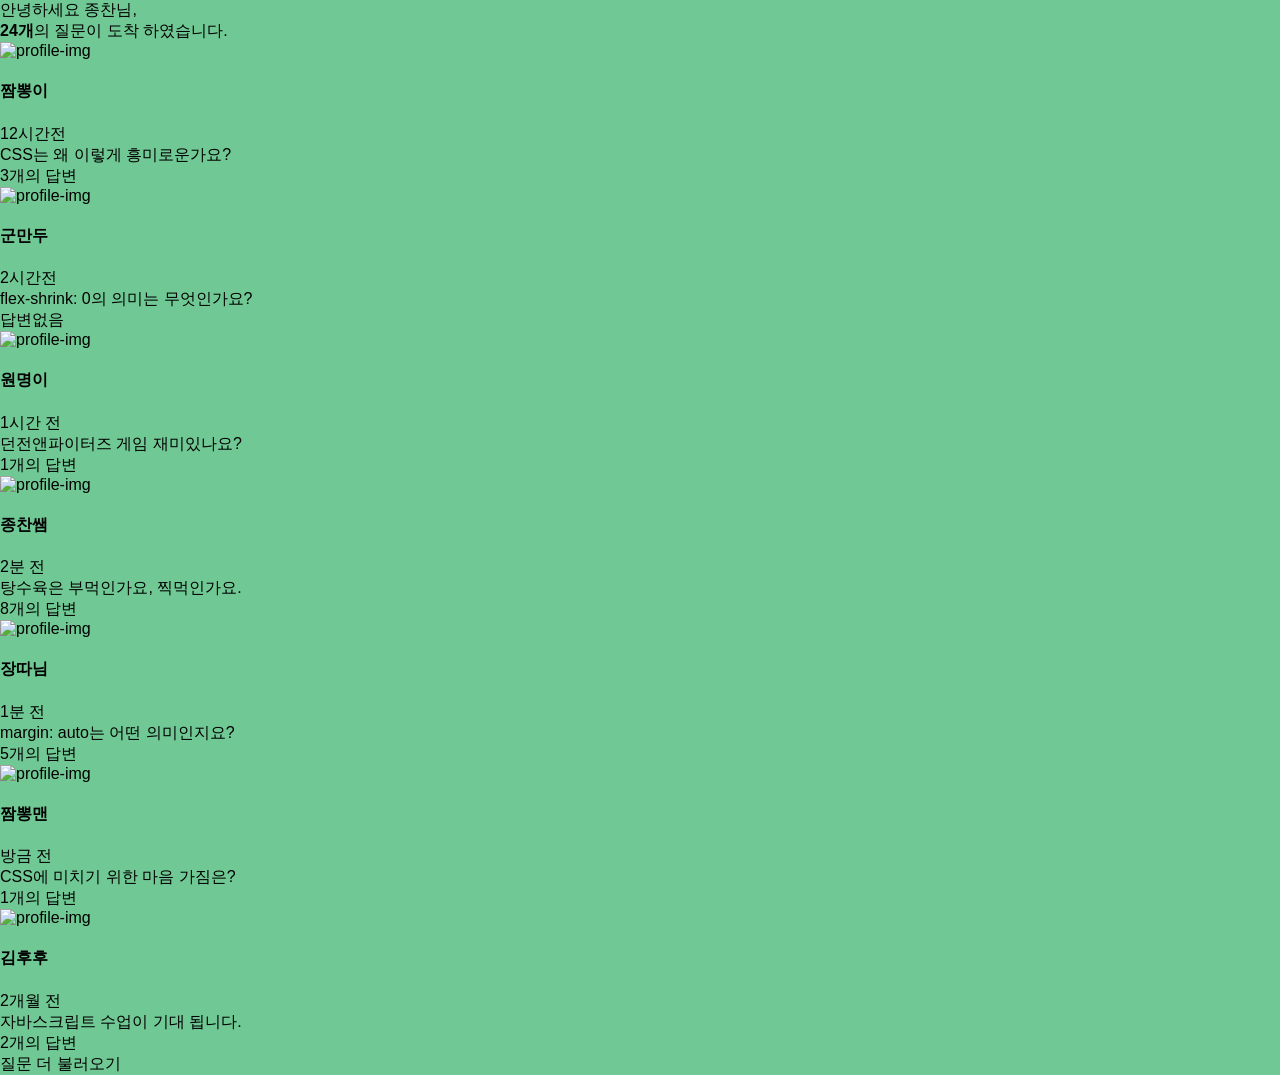
==== commit d928e71f: "Add files via upload" ====
--- a/index.html
+++ b/index.html
@@ -1,541 +1,159 @@
 <!DOCTYPE html>
-<html>
-	<head>
-		<title>대시보드</title>
-		<link rel="preconnect" href="https://fonts.googleapis.com">
-		<link rel="preconnect" href="https://fonts.gstatic.com" crossorigin>
-		<link href="https://fonts.googleapis.com/css2?family=Noto+Sans+KR:wght@400;700&display=swap" rel="stylesheet">
-		<link rel="stylesheet" href="style.css">
-	</head>
-	<body>
+<html lang="en">
+  <head>
+    <meta charset="UTF-8" />
+    <meta name="viewport" content="width=device-width, initial-scale=1.0" />
+    <link rel="stylesheet" href="./style.css" />
+    <title>커뮤니티</title>
+    <script src="./script.js"></script>
+  </head>
+  <body>
+    <div class="container">
+      <div class="container-header">
+        <div class="header-text-section">
+          <p>안녕하세요 종찬님,</p>
+          <h1><strong>24개</strong>의 질문이 도착 하였습니다.</h1>
+        </div>
+        <div class="emoticon"></div>
+      </div>
+      <!-- 1 -->
+      <button class="container-main" data-modal-trigger="modal" type="button">
+        <div class="posting">
+          <img src="./images/profile1.svg" alt="profile-img" />
+          <div class="posting-info">
+            <h4>짬뽕이</h4>
+            <p>12시간전</p>
+          </div>
 
-		
-		<div class="root">
-			<header class="root-header">
+          <div class="posting-title">
+            <h1>CSS는 왜 이렇게 흥미로운가요?</h1>
+          </div>
 
-				<button class="root-button is_active" type="button" data-nav-button>
-					<i class="root-icon">
-						<svg width="64" height="64" viewBox="0 0 64 64" fill="none" xmlns="http://www.w3.org/2000/svg">
-							<path d="M53.3333 53.3279H12.6666C11.5626 53.3279 10.6666 54.2239 10.6666 55.3279C10.6666 56.4319 11.5626 57.3279 12.6666 57.3279H54.6666C56.08 57.3279 57.3333 56.0772 57.3333 54.6612V12.6612C57.3333 11.5572 56.4373 10.6612 55.3333 10.6612C54.2293 10.6612 53.3333 11.5572 53.3333 12.6612V53.3279ZM50.6666 7.99455C50.6666 6.71988 49.656 5.32788 48 5.32788H7.99998C6.34665 5.32788 5.33331 6.71188 5.33331 7.99455V47.9945C5.33331 49.6505 6.71998 50.6612 7.99998 50.6612H48C49.2746 50.6612 50.6666 49.6505 50.6666 47.9945V7.99455ZM46.6666 18.6612V46.6612H9.33331V18.6612H46.6666Z" fill="currentColor"/>
-							</svg>
-					</i>
-					<strong>회의실 탐색</strong>
-				</button>
-				<button class="root-button" type="button" data-nav-button>
-					<i class="root-icon">
-						<svg width="64" height="64" viewBox="0 0 64 64" fill="none" xmlns="http://www.w3.org/2000/svg">
-							<path d="M46.6693 34.6666C53.5493 34.6666 58.6667 40.2853 58.6667 46.664C58.6667 53.544 53.0533 58.6613 46.6693 58.6613C39.7733 58.6613 34.6693 53.0293 34.6693 46.664C34.6693 40.248 39.8267 34.6666 46.6693 34.6666ZM34 55.9973H10.6667C9.38667 55.9973 8 54.9866 8 53.3306V10.664C8 9.38131 9.01333 7.99731 10.6667 7.99731H53.3333C54.9893 7.99731 56 9.38931 56 10.664V34.0053C54.7867 33.1093 53.4427 32.384 52 31.864V21.3306H12V51.9973H31.8587C32.3787 53.44 33.104 54.784 34 55.9973ZM48.0027 45.3306V41.3306C48.0027 40.624 47.376 39.9973 46.6693 39.9973C45.96 39.9973 45.336 40.624 45.336 41.3306V45.3306H41.336C40.6267 45.3306 40.0027 45.9573 40.0027 46.664C40.0027 47.3706 40.6267 47.9973 41.336 47.9973H45.336V51.9973C45.336 52.704 45.96 53.3306 46.6693 53.3306C47.376 53.3306 48.0027 52.704 48.0027 51.9973V47.9973H52C52.7093 47.9973 53.3333 47.3706 53.3333 46.664C53.3333 45.9573 52.7093 45.3306 52 45.3306H48.0027Z" fill="currentColor"/>
-							</svg>
-							
-					</i>
-					<strong>예약하기</strong>
-				</button>
-				<button class="root-button" type="button" data-nav-button>
-					<i class="root-icon">
-						<svg width="64" height="64" viewBox="0 0 64 64" fill="none" xmlns="http://www.w3.org/2000/svg">
-							<path d="M29.966 5.24674C30.344 4.48337 31.136 4 32 4C32.867 4 33.656 4.48337 34.034 5.24674C36.956 11.1356 41.984 21.2804 41.984 21.2804C41.984 21.2804 53.417 22.8248 60.05 23.7238C61.259 23.8859 62 24.8909 62 25.9255C62 26.4855 61.784 27.0543 61.307 27.5053C56.477 32.0383 48.161 39.8577 48.161 39.8577C48.161 39.8577 50.192 50.9604 51.368 57.4004C51.617 58.7621 50.543 60 49.142 60C48.776 60 48.41 59.9145 48.077 59.7377C42.173 56.6488 32 51.3347 32 51.3347C32 51.3347 21.827 56.6488 15.923 59.7377C15.59 59.9145 15.221 60 14.855 60C13.46 60 12.38 58.7592 12.632 57.4004C13.811 50.9604 15.842 39.8577 15.842 39.8577C15.842 39.8577 7.523 32.0383 2.696 27.5053C2.216 27.0543 2 26.4855 2 25.9284C2 24.8909 2.747 23.8829 3.953 23.7238C10.586 22.8248 22.016 21.2804 22.016 21.2804C22.016 21.2804 27.047 11.1356 29.966 5.24674ZM32 11.2387L24.917 25.3625L9.179 27.4817L20.723 38.2189L17.879 53.7074L32 46.3242L46.121 53.7074L43.268 38.2749L54.821 27.4817L38.879 25.2535L32 11.2387Z" fill="currentColor"/>
-							</svg>
-							
-					</i>
-					<strong>마이페이지</strong>
-				</button>
+          <div class="posting-review">
+            <div class="review-stars"></div>
+            <p>3개의 답변</p>
+          </div>
+        </div>
+      </button>
+      <!-- 2 -->
+      <div class="container-main">
+        <div class="posting">
+          <img src="./images/profile2.svg" alt="profile-img" />
+          <div class="posting-info">
+            <h4>군만두</h4>
+            <p>2시간전</p>
+          </div>
 
-			</header>
-			<main class="root-main">
+          <div class="posting-title">
+            <h1>flex-shrink: 0의 의미는 무엇인가요?</h1>
+          </div>
 
-				<div class="page">
-					<div class="page-main" style="display: none;">
-				
-						<section class="paper">
-							<header class="paper-header">
+          <div class="posting-review">
+            <div class="review-stars"></div>
+            <p>답변없음</p>
+          </div>
+        </div>
+      </div>
+      <!-- 3 -->
+      <div class="container-main">
+        <div class="posting">
+          <img src="./images/profile3.svg" alt="profile-img" />
+          <div class="posting-info">
+            <h4>원명이</h4>
+            <p>1시간 전</p>
+          </div>
 
-								<div class="paper-title">
-									<h1>회의실 탐색</h1>
-									<p>회의실을 탐색 할 수 있습니다.</p>
-								</div>
+          <div class="posting-title">
+            <h1>던전앤파이터즈 게임 재미있나요?</h1>
+          </div>
 
-								<div class="paper-action">
-									<button class="action type_filtering" type="button">검색 필터링</button>
-								</div>
+          <div class="posting-review">
+            <div class="review-stars"></div>
+            <p>1개의 답변</p>
+          </div>
+        </div>
+      </div>
+      <!-- 4 -->
+      <div class="container-main">
+        <div class="posting">
+          <img src="./images/profile4.svg" alt="profile-img" />
+          <div class="posting-info">
+            <h4>종찬쌤</h4>
+            <p>2분 전</p>
+          </div>
 
-							</header>
-							<div class="paper-main">
+          <div class="posting-title">
+            <h1>탕수육은 부먹인가요, 찍먹인가요.</h1>
+          </div>
 
-								<section class="paper-board">
-									<header class="paper-board-header">
-										<h2>5층</h2>
-										<p>3개의 회의실</p>
-									</header>
-									<div class="paper-board-main">
+          <div class="posting-review">
+            <div class="review-stars"></div>
+            <p>8개의 답변</p>
+          </div>
+        </div>
+      </div>
+      <!-- 5 -->
+      <div class="container-main">
+        <div class="posting">
+          <img src="./images/profile5.svg" alt="profile-img" />
+          <div class="posting-info">
+            <h4>장따님</h4>
+            <p>1분 전</p>
+          </div>
 
-										<ul class="l_row">
-											<li class="l_col l_col_4_12">
-												<div class="card">
-												</div>
-											</li>
-											<li class="l_col l_col_4_12">
-												<div class="card">
-												</div>
-											</li>
-											<li class="l_col l_col_4_12">
-												<div class="card">
-												</div>
-											</li>
-											<li class="l_col l_col_4_12">
-												<div class="card">
-												</div>
-											</li>
-											<li class="l_col l_col_4_12">
-												<div class="card">
-												</div>
-											</li>
-											<li class="l_col l_col_4_12">
-												<div class="card">
-												</div>
-											</li>
-											<li class="l_col l_col_4_12">
-												<div class="card">
-												</div>
-											</li>
-											<li class="l_col l_col_4_12">
-												<div class="card">
-												</div>
-											</li>
-											<li class="l_col l_col_4_12">
-												<div class="card">
-												</div>
-											</li>
-											<li class="l_col l_col_4_12">
-												<div class="card">
-												</div>
-											</li>
-											<li class="l_col l_col_4_12">
-												<div class="card">
-												</div>
-											</li>
-											<li class="l_col l_col_4_12">
-												<div class="card">
-												</div>
-											</li>
-										</ul>
+          <div class="posting-title">
+            <h1>margin: auto는 어떤 의미인지요?</h1>
+          </div>
 
-									</div>
-								</section>
-								<section class="paper-board">
-									<header class="paper-board-header">
-										<h2>6층</h2>
-										<p>3개의 회의실</p>
-									</header>
-									<div class="paper-board-main">
+          <div class="posting-review">
+            <div class="review-stars"></div>
+            <p>5개의 답변</p>
+          </div>
+        </div>
+      </div>
+      <!-- 6 -->
+      <div class="container-main">
+        <div class="posting">
+          <img src="./images/profile6.svg" alt="profile-img" />
+          <div class="posting-info">
+            <h4>짬뽕맨</h4>
+            <p>방금 전</p>
+          </div>
 
-										<ul class="l_row">
-											<li class="l_col l_col_4_12">
-												<div class="card">
-												</div>
-											</li>
-											<li class="l_col l_col_4_12">
-												<div class="card">
-												</div>
-											</li>
-											<li class="l_col l_col_4_12">
-												<div class="card">
-												</div>
-											</li>
-											<li class="l_col l_col_4_12">
-												<div class="card">
-												</div>
-											</li>
-											<li class="l_col l_col_4_12">
-												<div class="card">
-												</div>
-											</li>
-											<li class="l_col l_col_4_12">
-												<div class="card">
-												</div>
-											</li>
-											<li class="l_col l_col_4_12">
-												<div class="card">
-												</div>
-											</li>
-											<li class="l_col l_col_4_12">
-												<div class="card">
-												</div>
-											</li>
-											<li class="l_col l_col_4_12">
-												<div class="card">
-												</div>
-											</li>
-											<li class="l_col l_col_4_12">
-												<div class="card">
-												</div>
-											</li>
-											<li class="l_col l_col_4_12">
-												<div class="card">
-												</div>
-											</li>
-											<li class="l_col l_col_4_12">
-												<div class="card">
-												</div>
-											</li>
-										</ul>
+          <div class="posting-title">
+            <h1>CSS에 미치기 위한 마음 가짐은?</h1>
+          </div>
 
-									</div>
-								</section>
-								<section class="paper-board">
-									<header class="paper-board-header">
-										<h2>7층</h2>
-										<p>3개의 회의실</p>
-									</header>
-									<div class="paper-board-main">
+          <div class="posting-review">
+            <div class="review-stars"></div>
+            <p>1개의 답변</p>
+          </div>
+        </div>
+      </div>
+      <!-- 7 -->
+      <div class="container-main">
+        <div class="posting">
+          <img src="./images/profile7.svg" alt="profile-img" />
+          <div class="posting-info">
+            <h4>김후후</h4>
+            <p>2개월 전</p>
+          </div>
 
-										<ul class="l_row">
-											<li class="l_col l_col_4_12">
-												<div class="card">
-												</div>
-											</li>
-											<li class="l_col l_col_4_12">
-												<div class="card">
-												</div>
-											</li>
-											<li class="l_col l_col_4_12">
-												<div class="card">
-												</div>
-											</li>
-											<li class="l_col l_col_4_12">
-												<div class="card">
-												</div>
-											</li>
-											<li class="l_col l_col_4_12">
-												<div class="card">
-												</div>
-											</li>
-											<li class="l_col l_col_4_12">
-												<div class="card">
-												</div>
-											</li>
-											<li class="l_col l_col_4_12">
-												<div class="card">
-												</div>
-											</li>
-											<li class="l_col l_col_4_12">
-												<div class="card">
-												</div>
-											</li>
-											<li class="l_col l_col_4_12">
-												<div class="card">
-												</div>
-											</li>
-											<li class="l_col l_col_4_12">
-												<div class="card">
-												</div>
-											</li>
-											<li class="l_col l_col_4_12">
-												<div class="card">
-												</div>
-											</li>
-											<li class="l_col l_col_4_12">
-												<div class="card">
-												</div>
-											</li>
-										</ul>
+          <div class="posting-title">
+            <h1>자바스크립트 수업이 기대 됩니다.</h1>
+          </div>
 
-									</div>
-								</section>
-								<section class="paper-board">
-									<header class="paper-board-header">
-										<h2>8층</h2>
-										<p>3개의 회의실</p>
-									</header>
-									<div class="paper-board-main">
-
-										<ul class="l_row">
-											<li class="l_col l_col_4_12">
-												<div class="card">
-												</div>
-											</li>
-											<li class="l_col l_col_4_12">
-												<div class="card">
-												</div>
-											</li>
-											<li class="l_col l_col_4_12">
-												<div class="card">
-												</div>
-											</li>
-											<li class="l_col l_col_4_12">
-												<div class="card">
-												</div>
-											</li>
-											<li class="l_col l_col_4_12">
-												<div class="card">
-												</div>
-											</li>
-											<li class="l_col l_col_4_12">
-												<div class="card">
-												</div>
-											</li>
-											<li class="l_col l_col_4_12">
-												<div class="card">
-												</div>
-											</li>
-											<li class="l_col l_col_4_12">
-												<div class="card">
-												</div>
-											</li>
-											<li class="l_col l_col_4_12">
-												<div class="card">
-												</div>
-											</li>
-											<li class="l_col l_col_4_12">
-												<div class="card">
-												</div>
-											</li>
-											<li class="l_col l_col_4_12">
-												<div class="card">
-												</div>
-											</li>
-											<li class="l_col l_col_4_12">
-												<div class="card">
-												</div>
-											</li>
-										</ul>
-
-									</div>
-								</section>
-								<section class="paper-board">
-									<header class="paper-board-header">
-										<h2>9층</h2>
-										<p>3개의 회의실</p>
-									</header>
-									<div class="paper-board-main">
-
-										<ul class="l_row">
-											<li class="l_col l_col_4_12">
-												<div class="card">
-												</div>
-											</li>
-											<li class="l_col l_col_4_12">
-												<div class="card">
-												</div>
-											</li>
-											<li class="l_col l_col_4_12">
-												<div class="card">
-												</div>
-											</li>
-											<li class="l_col l_col_4_12">
-												<div class="card">
-												</div>
-											</li>
-											<li class="l_col l_col_4_12">
-												<div class="card">
-												</div>
-											</li>
-											<li class="l_col l_col_4_12">
-												<div class="card">
-												</div>
-											</li>
-											<li class="l_col l_col_4_12">
-												<div class="card">
-												</div>
-											</li>
-											<li class="l_col l_col_4_12">
-												<div class="card">
-												</div>
-											</li>
-											<li class="l_col l_col_4_12">
-												<div class="card">
-												</div>
-											</li>
-											<li class="l_col l_col_4_12">
-												<div class="card">
-												</div>
-											</li>
-											<li class="l_col l_col_4_12">
-												<div class="card">
-												</div>
-											</li>
-											<li class="l_col l_col_4_12">
-												<div class="card">
-												</div>
-											</li>
-										</ul>
-
-									</div>
-								</section>
-								<section class="paper-board">
-									<header class="paper-board-header">
-										<h2>10층</h2>
-										<p>3개의 회의실</p>
-									</header>
-									<div class="paper-board-main">
-
-										<ul class="l_row">
-											<li class="l_col l_col_4_12">
-												<div class="card">
-												</div>
-											</li>
-											<li class="l_col l_col_4_12">
-												<div class="card">
-												</div>
-											</li>
-											<li class="l_col l_col_4_12">
-												<div class="card">
-												</div>
-											</li>
-											<li class="l_col l_col_4_12">
-												<div class="card">
-												</div>
-											</li>
-											<li class="l_col l_col_4_12">
-												<div class="card">
-												</div>
-											</li>
-											<li class="l_col l_col_4_12">
-												<div class="card">
-												</div>
-											</li>
-											<li class="l_col l_col_4_12">
-												<div class="card">
-												</div>
-											</li>
-											<li class="l_col l_col_4_12">
-												<div class="card">
-												</div>
-											</li>
-											<li class="l_col l_col_4_12">
-												<div class="card">
-												</div>
-											</li>
-											<li class="l_col l_col_4_12">
-												<div class="card">
-												</div>
-											</li>
-											<li class="l_col l_col_4_12">
-												<div class="card">
-												</div>
-											</li>
-											<li class="l_col l_col_4_12">
-												<div class="card">
-												</div>
-											</li>
-										</ul>
-
-									</div>
-								</section>
-
-
-							</div>
-						</section>
-					
-					</div>
-					<hr class="page-handler">
-					<div class="page-aside">
-
-						<div class="panel">
-							<div class="slider">
-								<div class="slider-main">
-
-									<div class="slider-contents">
-										<div class="slider-item">
-											<img src="images/slide.png">
-										</div>
-										<div class="slider-item">
-											<img src="images/slide.png">
-										</div>
-										<div class="slider-item">
-											<img src="images/slide.png">
-										</div>
-									</div>
-
-									<button class="slider-button type_previous" type="button"><i class="ir">이전</i></button>
-									<button class="slider-button type_next" type="button"><i class="ir">다음</i></button>
-								</div>
-
-								<div class="slider-pager">
-									<button class="slider-pager-item is_active" type="button"><i class="ir">1</i></button>
-									<button class="slider-pager-item" type="button"><i class="ir">2</i></button>
-									<button class="slider-pager-item" type="button"><i class="ir">3</i></button>
-								</div>
-
-							</div>
-							<form class="form" action="https://youtube.com/veamcamp">
-
-								<fieldset>
-
-									<legend><i class="ir">회의실 예약</i></legend>
-
-									<div class="form-field">
-										<label 
-											class="form-field-label" 
-											for="type">어떤 용도로 이용할 예정이신가요?
-										</label>
-										<div class="">
-											<select id="type">
-												<option>디자이너와의 티타임</option>
-												<option>원명님과 던파 한판</option>
-												<option>가희님과 신전 떡볶이 먹방</option>
-												<option selected>민캠프 수강하기</option>
-												<option>지성님과 헤드셋 테크 리뷰</option>
-												<option>소정님과 주먹밥 만들기</option>
-												<option>해리님과 고양이 빗질</option>
-											</select>
-										</div>
-									</div>
-
-									<div class="form-field">
-										<label class="form-field-label" for="size">회의의 규모는 어떠한가요?</label>
-										<ul class="l_row">
-											<li class="l_col l_col_4_12">
-												<label>
-													<input id="size" name="size" type="radio" value="2~8" checked>
-													<span>2 ~ 8인</span>
-												</label>
-											</li>
-											<li class="l_col l_col_4_12">
-												<label>
-													<input name="size" type="radio" value="9~20">
-													<span>9 ~ 20인</span>
-												</label>
-											</li>
-											<li class="l_col l_col_4_12">
-												<label>
-													<input name="size" type="radio" value="21~100">
-													<span>21 ~ 100인</span>
-												</label>
-											</li>
-										</ul>
-									</div>
-
-									<div class="form-field">
-										<label class="form-field-label" for="name">예약자의 성함을 알려 주세요.</label>
-										<div class="">
-											<input id="name" type="text" placeholder="실명으로 작성 해주세요." value="안뇽">
-										</div>
-									</div>
-
-									<div class="form-field">
-										<label class="form-field-label" for="description">회의의 주제를 남겨 주세요.</label>
-										<div class="">
-											<textarea id="description" rows="5" placeholder="주제에 대한 짧은 요약">안녕?
-											</textarea>
-										</div>
-									</div>
-
-									<div class="form-footer">
-										<button type="submit">예약 완료하기</button>
-									</div>
-
-								</fieldset>
-
-							</form>
-						</div>
-
-					</div>
-				</div>
-
-			</main>
-		</div>
-
-
-		<script src="script.js"></script>
-	</body>
+          <div class="posting-review">
+            <div class="review-stars"></div>
+            <p>2개의 답변</p>
+          </div>
+        </div>
+      </div>
+      <!-- button -->
+      <div class="more-btn">
+        <div class="arrow-down"></div>
+        <p>질문 더 불러오기</p>
+      </div>
+    </div>
+  </body>
 </html>
